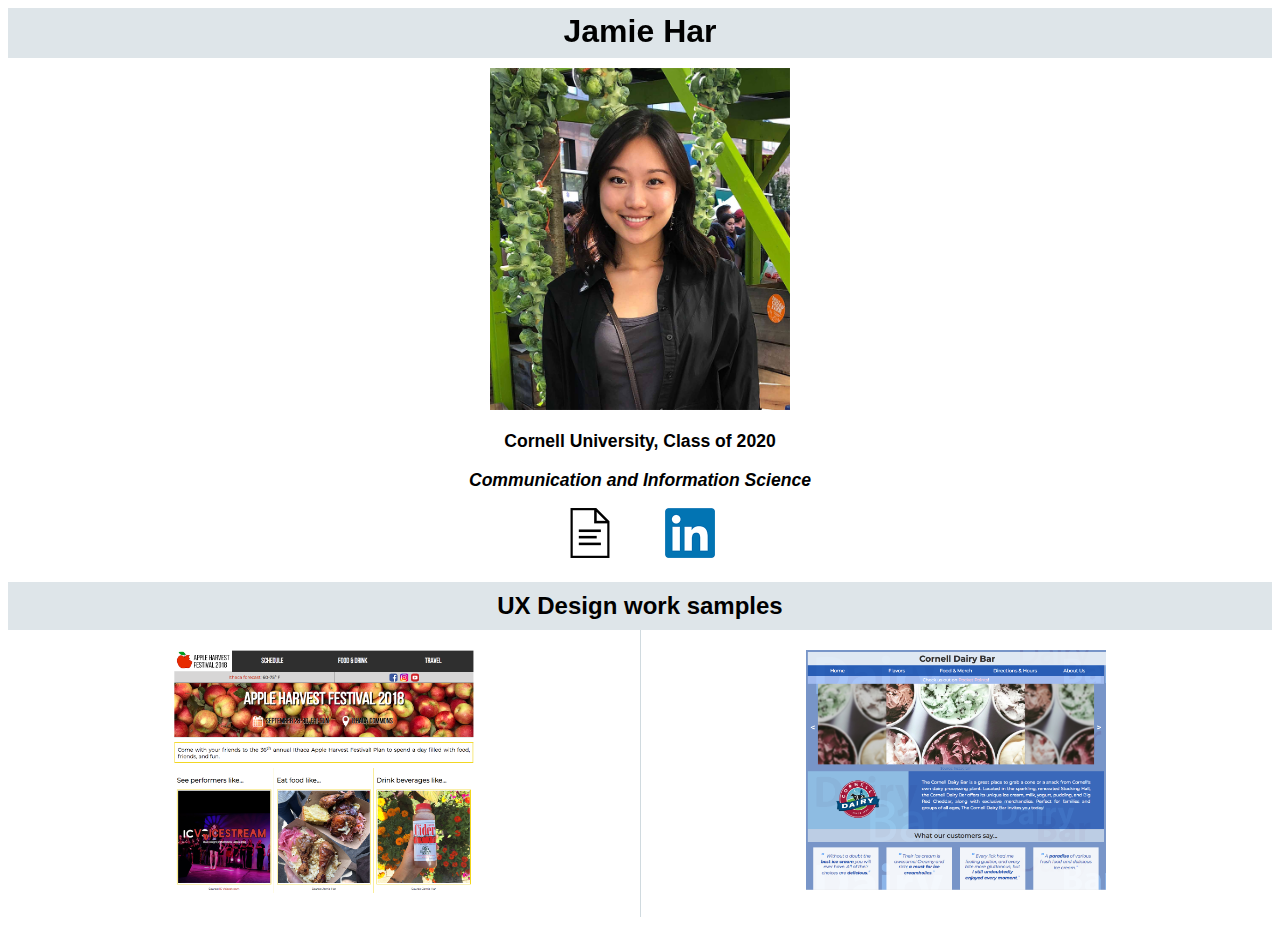
==== index.html @ d6ee6db3 "site v1" ====
<!DOCTYPE html>
<html lang="en">
<head>
  <meta charset="UTF-8">
  <title>Jamie Har</title>
  <link href="styles/all.css" type="text/css" rel="stylesheet" />
  <script src="scripts/jquery-3.3.1.min.js" type="text/javascript"></script>
</head>

<body>
  <header>
    <h1>Jamie Har</h1>
  </header>

  <div id="main-img">
    <img id="main" src="images/jamie.png" alt="Jamie Har" />
  </div>
  <div id="main-info">
    <p>Cornell University, Class of 2020</p>
    <p><em>Communication and Information Science</em></p>
  </div>
  <div id="resources">
    <a href=""><img src="images/resume.png" alt="Resume"></a>
    <a href="https://www.linkedin.com/in/jamie-har/"><img src="images/linkedin.png" alt="LinkedIn"></a>
  </div>
  <div class="work">
    <h2>UX Design work samples</h2>
    <div class="samples">
      <div class="sample">
        <a href="applefest/index.html" target="_blank"><img src="images/applefest.png" alt="Apple Fest remade site" /></a>
      </div>
      <div class="sample" id="last-sample">
        <a href="dairybar/index.html" target="_blank"><img src="images/dairybar.png" alt="Cornell Dairy Bar site" /></a>
      </div>
    </div>
  </div>

</body>
</html>
---- styles/all.css ----
body {
  font-family: Arial, Helvetica, sans-serif;
  background-color: white;
}

header {
  text-align: center;
  align-items: center;
  justify-content: center;
  width: 100%;
  position: sticky;
  height: 50px;
  top: 0px;
  margin: 0px;
  padding: 0px;
  background-color: rgba(208, 218, 223, 0.7)
}

h1 {
  margin: 0px;
  padding: 5px;
}

#main {
  max-width: 300px;
  height: auto;
  text-align: center;
}

#main-img {
  width: 100%;
  text-align: center;
  margin: 10px 0px;
}

#main-info {
  text-align: center;
}

#main-info p {
  font-size: 110%;
  font-weight: bold;
}

#resources {
  display: flex;
  flex-direction: row;
  align-items: center;
  text-align: center;
  max-width: 200px;
  margin-left: auto;
  margin-right: auto;
}

#resources a {
  flex: 1;
}

#resources a img {
  max-width: 50px;
  height: auto;
}

.work {
  display: flex;
  flex-direction: column;
  text-align: center;
}

h2 {
  text-align: center;
  background-color: rgba(208, 218, 223, 0.7);
  padding: 10px;
  margin-bottom: 0px;
}

.samples {
  display: flex;
  flex-direction: row;
}

.sample {
  flex: 1 1 0;
  margin-bottom: 10px;
}

.samples img {
  max-width: 300px;
  height: auto;
  margin: 0px;
  padding: 20px;
  /* border: 1px solid black; */
}

#last-sample {
  border-left: 1px solid rgb(208, 218, 223);
}
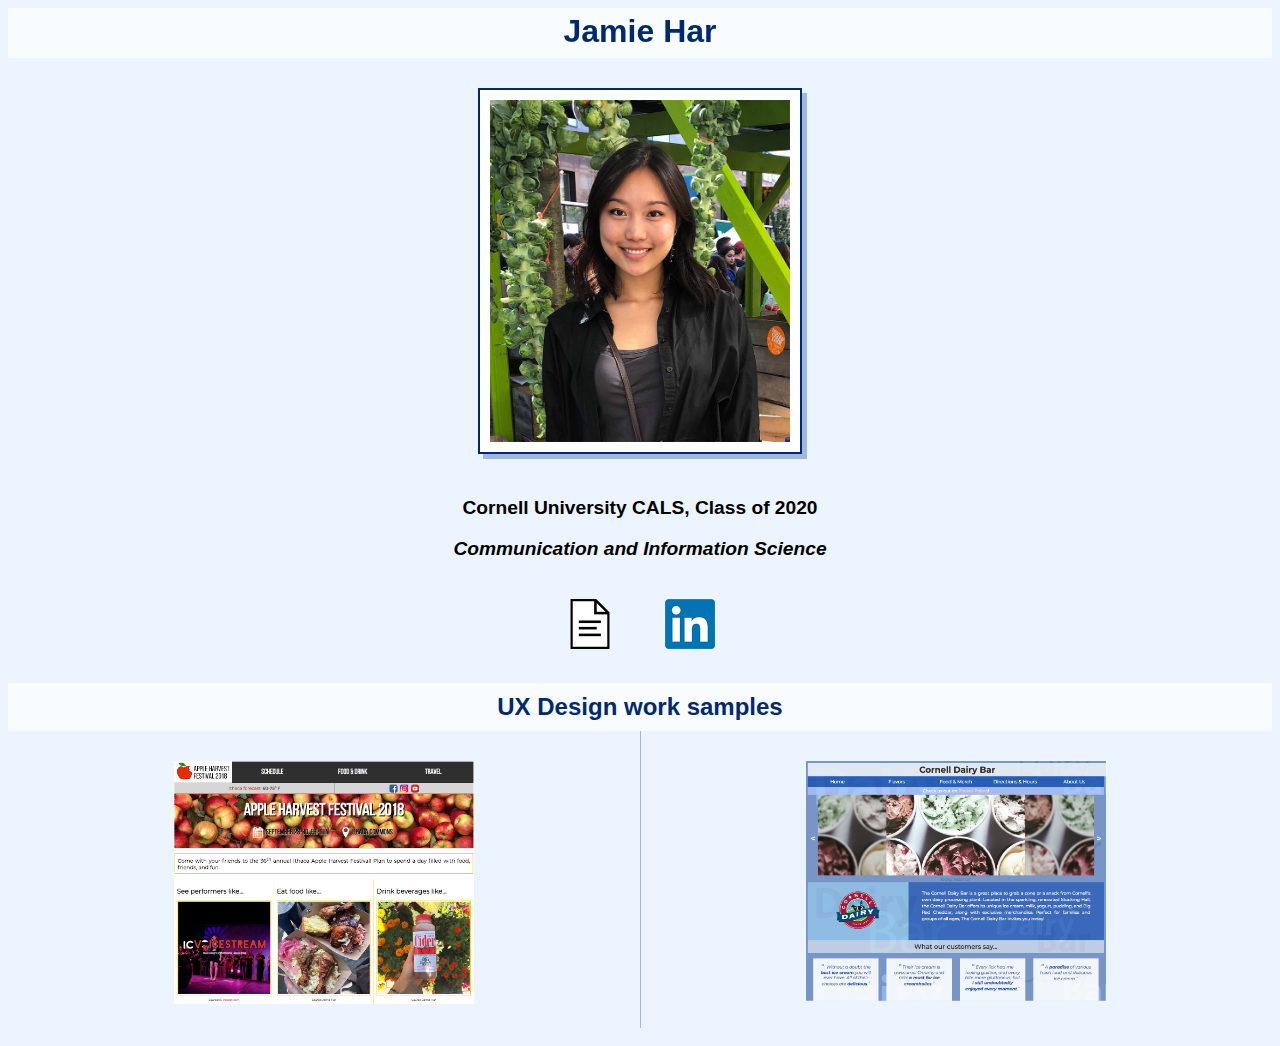
==== commit 89c98eff: "css v2?" ====
--- a/index.html
+++ b/index.html
@@ -9,28 +9,36 @@
 
 <body>
   <header>
-    <h1>Jamie Har</h1>
+    <a href="index.html">
+      <h1>Jamie Har</h1>
+    </a>
   </header>
 
   <div id="main-img">
     <img id="main" src="images/jamie.png" alt="Jamie Har" />
   </div>
   <div id="main-info">
-    <p>Cornell University, Class of 2020</p>
+    <p>Cornell University CALS, Class of 2020</p>
     <p><em>Communication and Information Science</em></p>
   </div>
   <div id="resources">
-    <a href=""><img src="images/resume.png" alt="Resume"></a>
-    <a href="https://www.linkedin.com/in/jamie-har/"><img src="images/linkedin.png" alt="LinkedIn"></a>
+    <a href="images/myresume.pdf" target="_blank"><img src="images/resume.png" alt="Resume"></a>
+    <a href="https://www.linkedin.com/in/jamie-har/" target="_blank"><img src="images/linkedin.png" alt="LinkedIn"></a>
   </div>
   <div class="work">
     <h2>UX Design work samples</h2>
     <div class="samples">
       <div class="sample">
-        <a href="applefest/index.html" target="_blank"><img src="images/applefest.png" alt="Apple Fest remade site" /></a>
+        <a href="applefest/index.html" target="_blank" id="applefest">
+          <img src="images/applefest.png" alt="Apple Fest remade site" />
+          <div class="overlay">Ithaca Apple Harvest Festival</div>
+        </a>
       </div>
       <div class="sample" id="last-sample">
-        <a href="dairybar/index.html" target="_blank"><img src="images/dairybar.png" alt="Cornell Dairy Bar site" /></a>
+        <a href="dairybar/index.html" target="_blank">
+          <img src="images/dairybar.png" alt="Cornell Dairy Bar site" />
+          <div class="overlay">Cornell Dairy Bar</div>
+        </a>
       </div>
     </div>
   </div>
--- a/styles/all.css
+++ b/styles/all.css
@@ -1,6 +1,26 @@
 body {
   font-family: Arial, Helvetica, sans-serif;
-  background-color: white;
+  background-color: rgba(236, 245, 255, 1);
+}
+
+/* @font-face {
+  font-family: "BebasNeueRegular";
+  src: url("../styles/fonts/bebasneue-regular.otf");
+}
+
+@font-face {
+  font-family: "Montserrat";
+  src: url("../styles/fonts/montserrat-regular.ttf");
+}
+
+@font-face {
+  font-family: "LeagueGothicRegular";
+  src: url("../styles/fonts/leaguegothic-regular.otf");
+} */
+
+a {
+  text-decoration: none;
+  color: inherit;
 }
 
 header {
@@ -13,7 +33,9 @@
   top: 0px;
   margin: 0px;
   padding: 0px;
-  background-color: rgba(208, 218, 223, 0.7)
+  color: rgba(0, 41, 110, 1);
+  background-color: rgba(255, 255, 255, 0.7);
+  z-index: 1;
 }
 
 h1 {
@@ -25,20 +47,26 @@
   max-width: 300px;
   height: auto;
   text-align: center;
+  padding: 10px;
+  border: 2px solid rgba(0, 41, 110, 1);
+  background-color: white;
+  box-shadow: 5px 5px rgba(81, 123, 195, .5);
 }
 
 #main-img {
   width: 100%;
   text-align: center;
   margin: 10px 0px;
+  margin-top: 30px;
 }
 
 #main-info {
   text-align: center;
+  padding: 10px;
 }
 
 #main-info p {
-  font-size: 110%;
+  font-size: 120%;
   font-weight: bold;
 }
 
@@ -59,6 +87,12 @@
 #resources a img {
   max-width: 50px;
   height: auto;
+  padding: 10px;
+}
+
+#resources a:hover img {
+  border: 2px white solid;
+  box-shadow: 2px 2px rgba(81, 123, 195, .5);
 }
 
 .work {
@@ -69,7 +103,8 @@
 
 h2 {
   text-align: center;
-  background-color: rgba(208, 218, 223, 0.7);
+  color: rgba(0, 41, 110, 1);
+  background-color: rgba(255, 255, 255, 0.7);
   padding: 10px;
   margin-bottom: 0px;
 }
@@ -82,6 +117,8 @@
 .sample {
   flex: 1 1 0;
   margin-bottom: 10px;
+  position: relative;
+  padding-top: 10px;
 }
 
 .samples img {
@@ -89,9 +126,54 @@
   height: auto;
   margin: 0px;
   padding: 20px;
-  /* border: 1px solid black; */
 }
 
 #last-sample {
-  border-left: 1px solid rgb(208, 218, 223);
+  border-left: 1px solid rgba(0, 41, 110, 0.3);
 }
+
+.sample .overlay {
+  position: absolute;
+  opacity: 0;
+  max-width: 300px;
+  max-height: 130px;
+  margin-left: auto;
+  margin-right: auto;
+  margin-top: 30px;
+  top: 0;
+  bottom: 0;
+  left: 0;
+  right: 0;
+  border: 2px solid rgba(0, 41, 110, 1);
+  background-color: rgba(255, 255, 255, 0.5);
+  box-shadow: 5px 5px rgba(81, 123, 195, .5);
+  transition: 0.2s;
+  z-index: 0;
+  text-align: center;
+  padding-top: 110px;
+  font-size: 120%;
+  color: rgba(0, 41, 110, 1);
+  font-weight: bold;
+}
+
+.sample a {
+  padding: 0px;
+  max-width: 200px;
+  height: auto;
+  margin: 10px;
+}
+
+.sample a:hover .overlay {
+  opacity: 1;
+}
+
+@media screen and (max-width: 600px) {
+  .samples {
+    flex-direction: column;
+  }
+  #last-sample {
+    border-left: none;
+    border-top: 1px solid rgba(0, 41, 110, 0.3);
+    margin-bottom: 10px;
+  }
+}
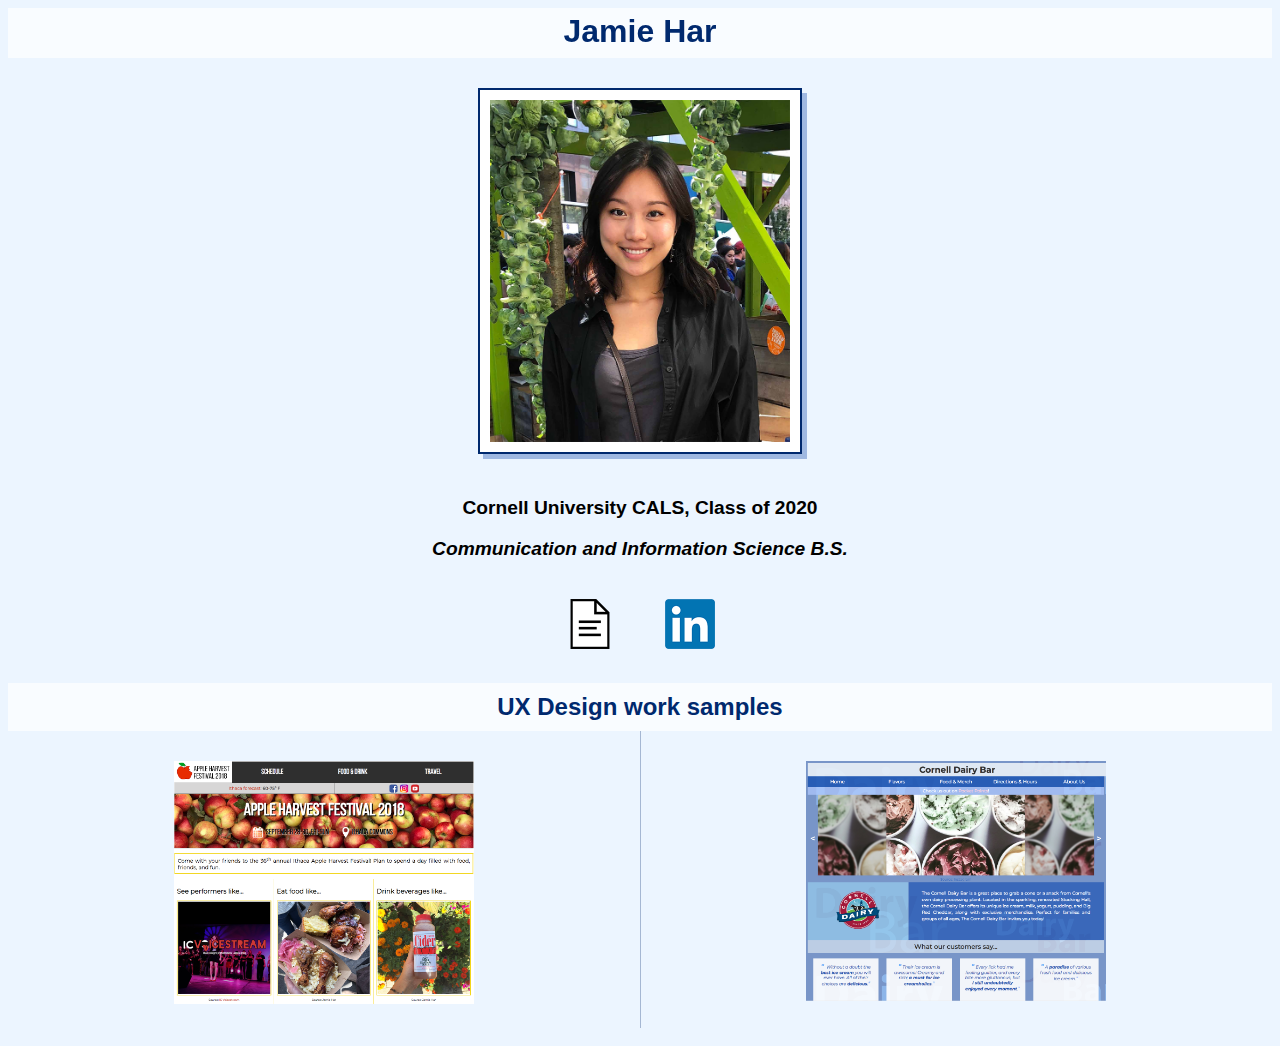
==== commit 12ceaa80: "b.s." ====
--- a/index.html
+++ b/index.html
@@ -19,7 +19,7 @@
   </div>
   <div id="main-info">
     <p>Cornell University CALS, Class of 2020</p>
-    <p><em>Communication and Information Science</em></p>
+    <p><em>Communication and Information Science B.S.</em></p>
   </div>
   <div id="resources">
     <a href="images/myresume.pdf" target="_blank"><img src="images/resume.png" alt="Resume"></a>
